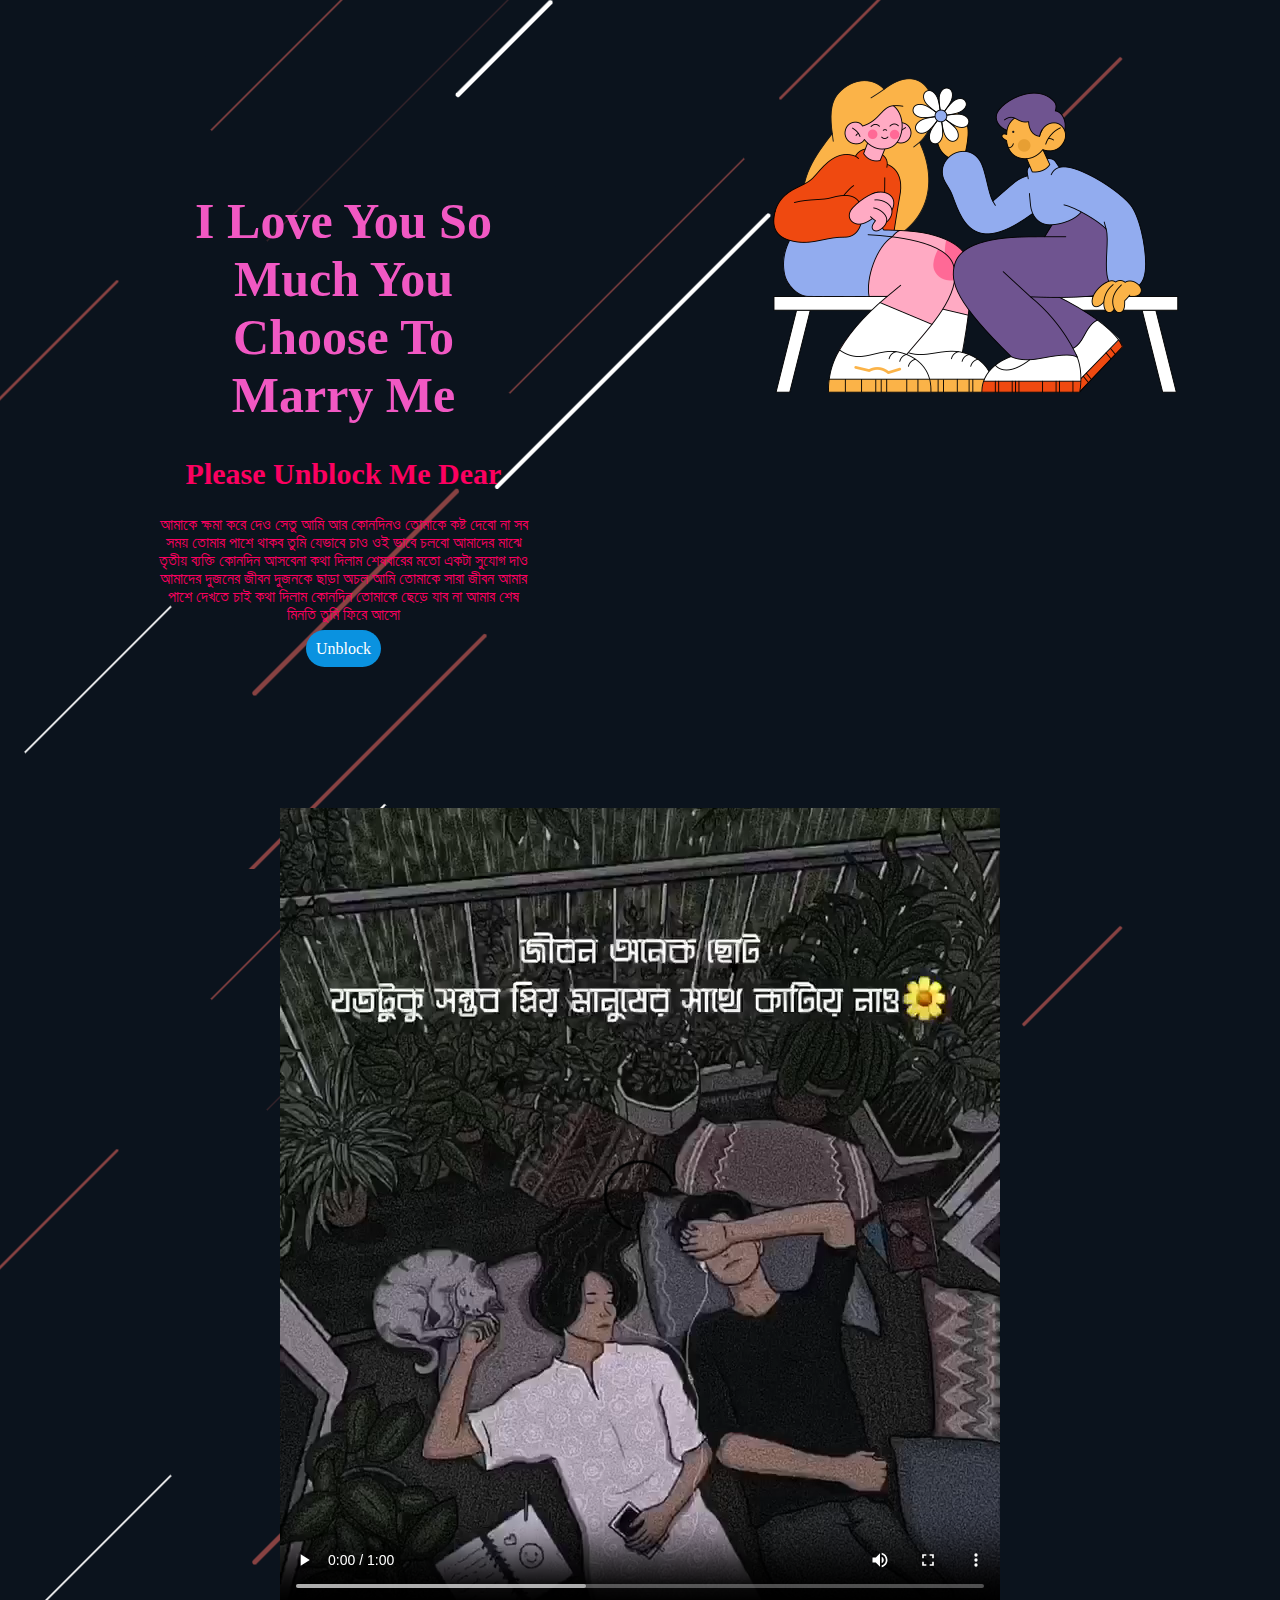
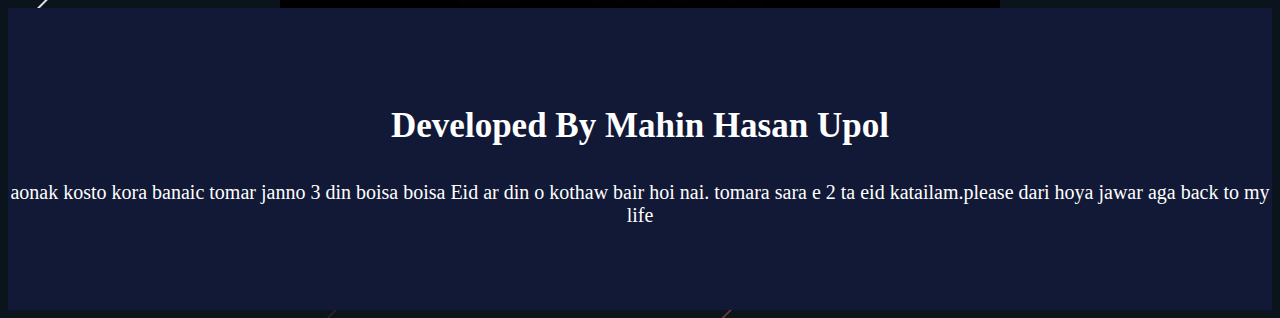
==== Love.html @ 207b2710 "first commit" ====
<html>
    <head>
        <title>Love you setu</title>
        <link rel="stylesheet" href="Love.css">
    </head>
    <body>
        <section>
        <div class="Text">
            <h1>I Love You So Much You Choose To Marry Me</h1>
            <h2>Please Unblock Me Dear</h2>
            <p>  আমাকে ক্ষমা করে দেও সেতু আমি আর কোনদিনও তোমাকে কষ্ট দেবো না সব সময় তোমার পাশে থাকব তুমি যেভাবে চাও ওই ভাবে চলবো আমাদের মাঝে তৃতীয় ব্যক্তি কোনদিন আসবেনা কথা দিলাম শেষবারের মতো একটা সুযোগ দাও আমাদের দুজনের জীবন দুজনকে ছাড়া অচল আমি তোমাকে সারা জীবন আমার পাশে দেখতে চাই কথা দিলাম কোনদিন তোমাকে ছেড়ে যাব না আমার শেষ মিনতি তুমি ফিরে আসো</p>
            <a href="https://www.facebook.com/settings?tab=blocking">Unblock</a>
        </div>
        <div class="Image"> <img src="./Image/Final.png" alt=""></div>
        
    </section>
    <video src="./Video/Facebook_11.mp4" controls></video>
    <footer> <h3>Developed By Mahin Hasan Upol </h3> 
    <p>aonak kosto kora banaic tomar janno 3 din boisa boisa Eid ar din o kothaw bair hoi nai. tomara sara e 2 ta eid katailam.please dari hoya jawar aga back to my life</p></footer>
    </body>
</html>
---- Love.css ----
body{
    background-image: url(./Image/Speedline-2s-1920px.png);
    text-align: center;   
}

.text{
    padding: 150px;
    color: rgb(252, 0, 96);
}
.text a{
    background-color: rgb(10, 146, 224);
    padding: 10px;
    border-radius: 20px;
    text-decoration: none;
    color: white;
}
section{
    display: flex;
}
h1{
    color: rgb(241, 88, 195);
    font-size: 50px;
}
h2{
    font-size: 30px;
}
footer{
    background-color: rgb(17, 25, 54);
    color: white;
    padding-bottom: 5%;  
    text-align: center;
    padding-top: 5%;
}

footer p{
    font-size: 20px;
}
footer h3{
    font-size: 35px;
}
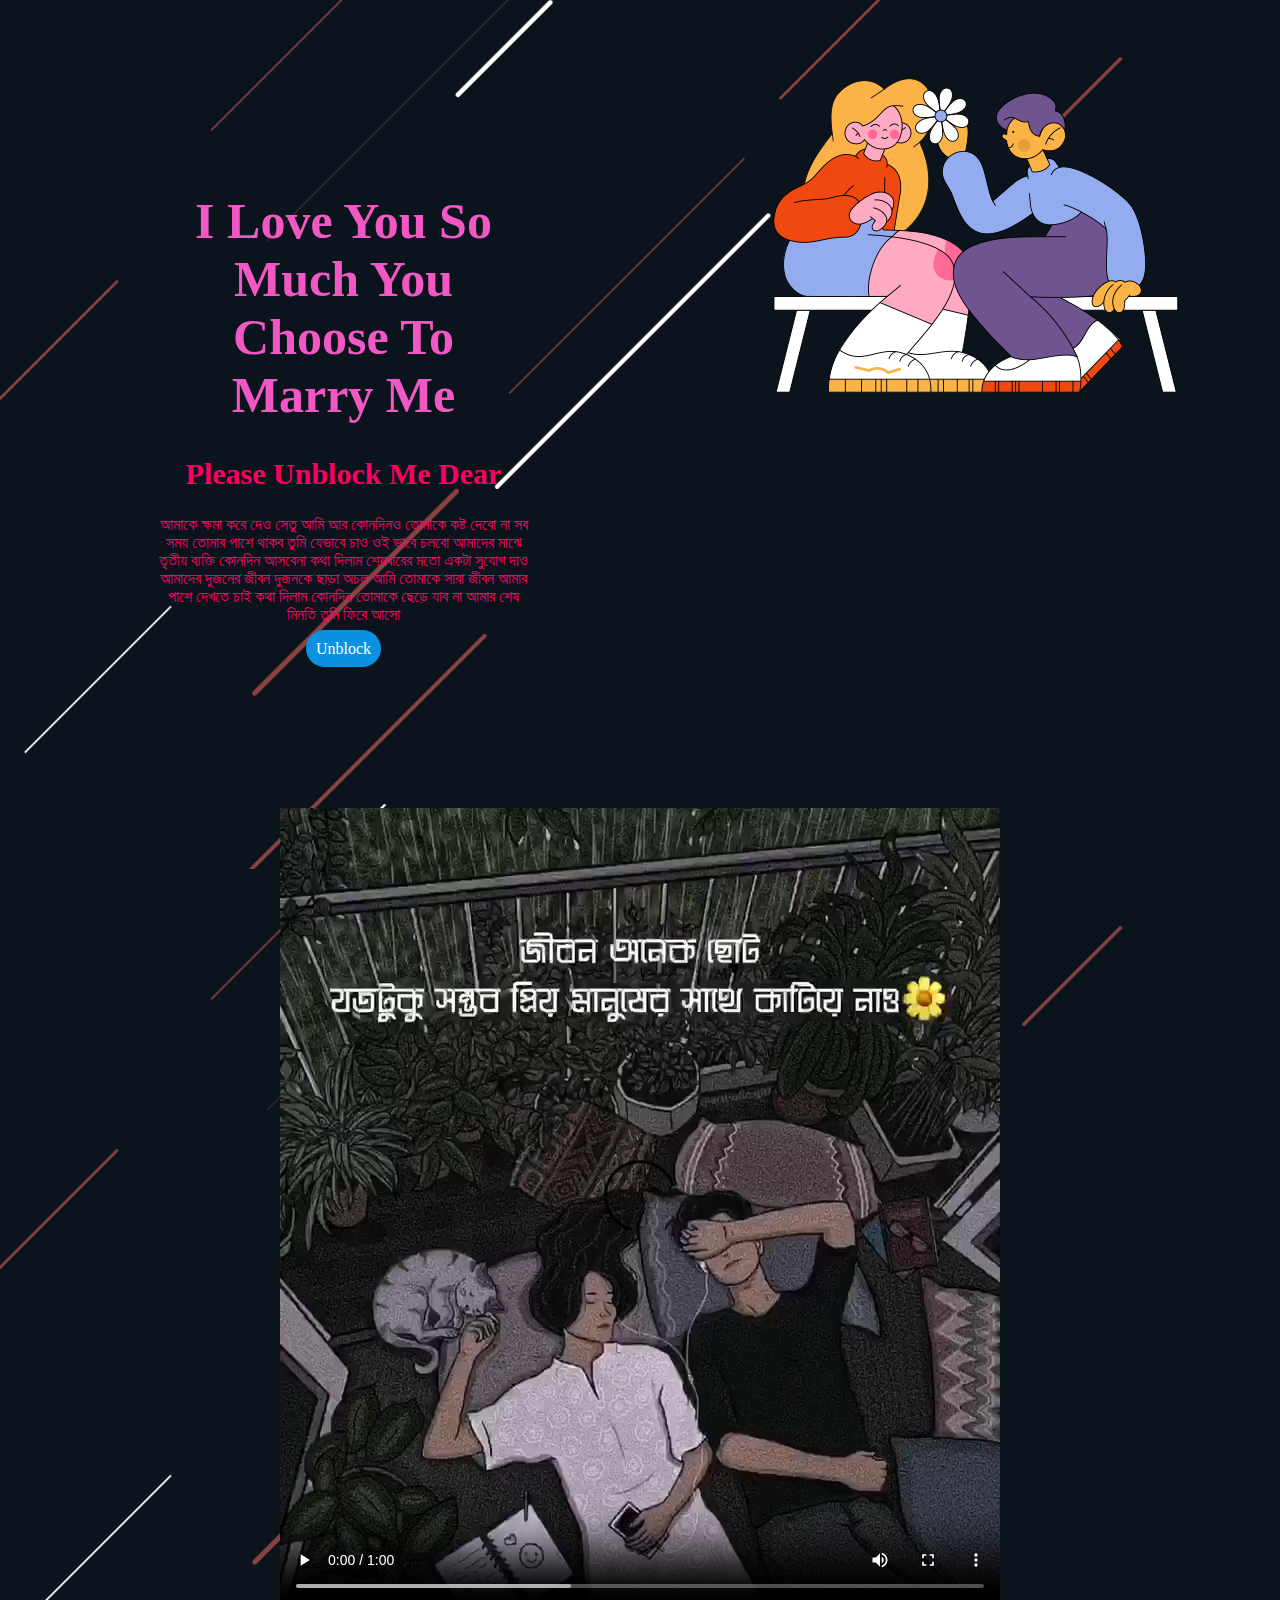
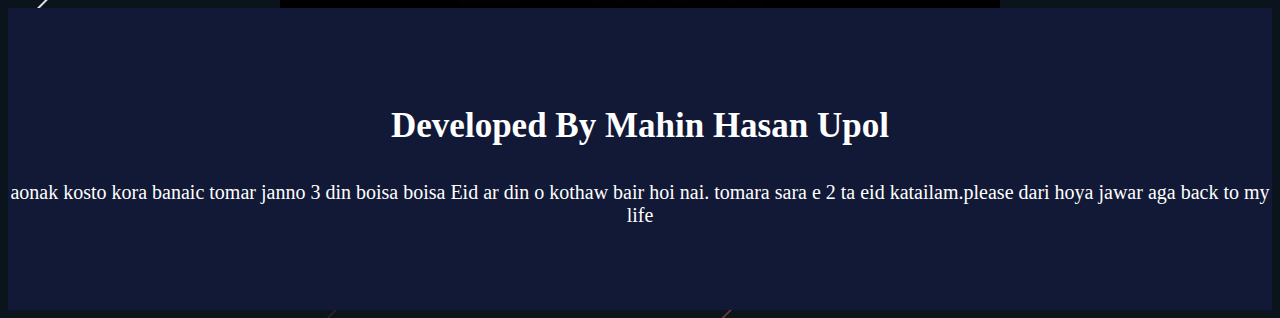
==== commit 3dcf5545: "update" ====
--- a/Love.html
+++ b/Love.html
@@ -14,7 +14,7 @@
         <div class="Image"> <img src="./Image/Final.png" alt=""></div>
         
     </section>
-    <video src="./Video/Facebook_11.mp4" controls></video>
+    <video src="./Video/Facebook_11.mp4" controls autoplay></video>
     <footer> <h3>Developed By Mahin Hasan Upol </h3> 
     <p>aonak kosto kora banaic tomar janno 3 din boisa boisa Eid ar din o kothaw bair hoi nai. tomara sara e 2 ta eid katailam.please dari hoya jawar aga back to my life</p></footer>
     </body>
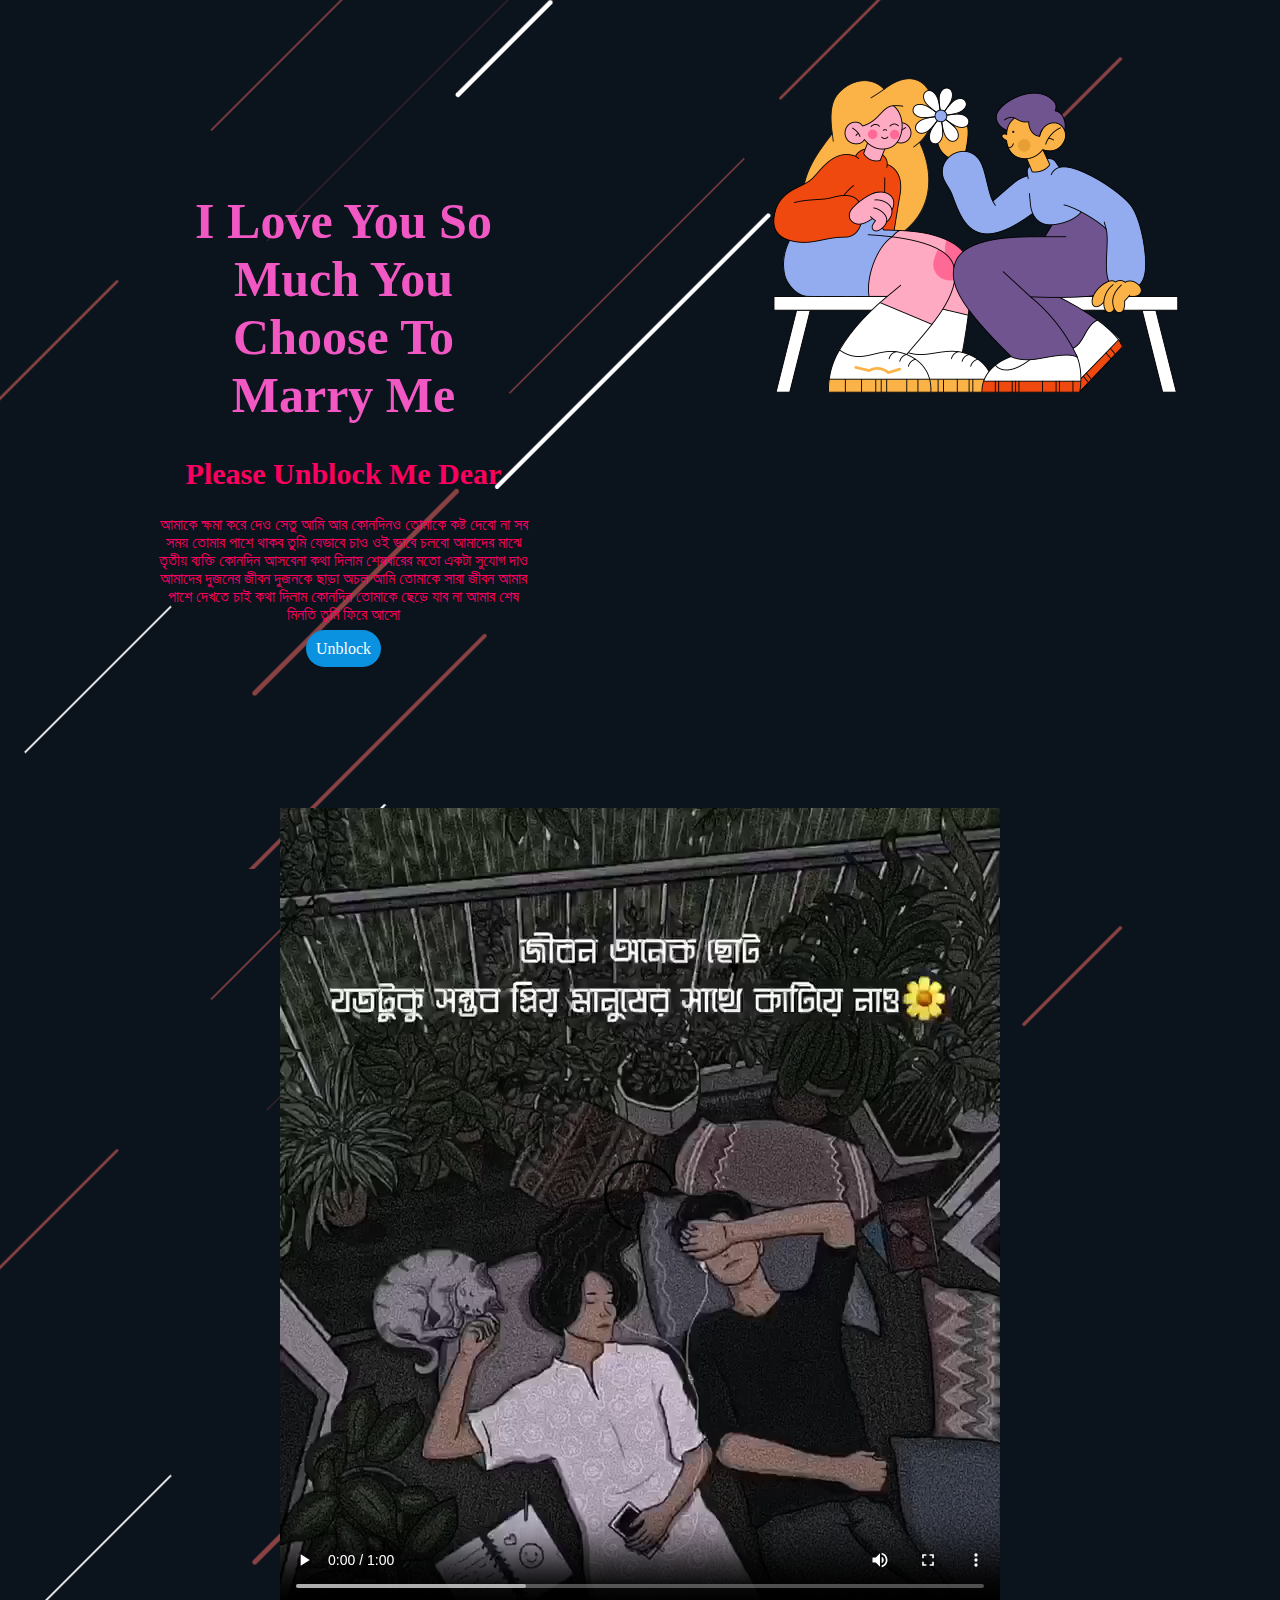
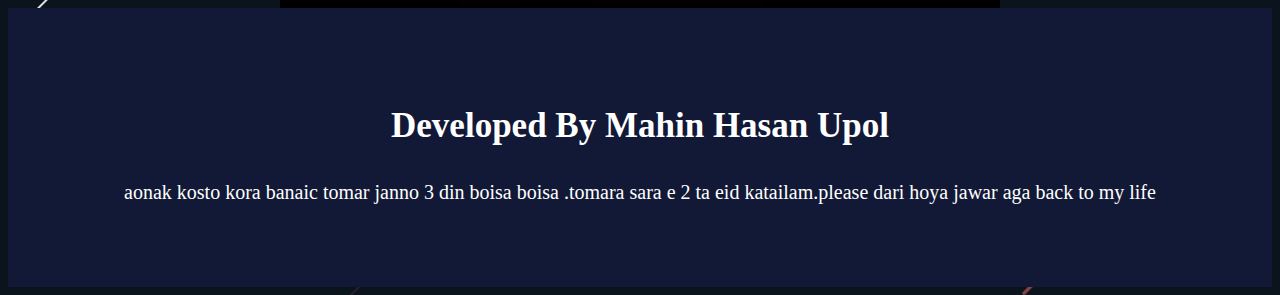
==== commit 375b1573: "last" ====
--- a/Love.html
+++ b/Love.html
@@ -16,6 +16,6 @@
     </section>
     <video src="./Video/Facebook_11.mp4" controls autoplay></video>
     <footer> <h3>Developed By Mahin Hasan Upol </h3> 
-    <p>aonak kosto kora banaic tomar janno 3 din boisa boisa Eid ar din o kothaw bair hoi nai. tomara sara e 2 ta eid katailam.please dari hoya jawar aga back to my life</p></footer>
+    <p>aonak kosto kora banaic tomar janno 3 din boisa boisa .tomara sara e 2 ta eid katailam.please dari hoya jawar aga back to my life</p></footer>
     </body>
 </html>